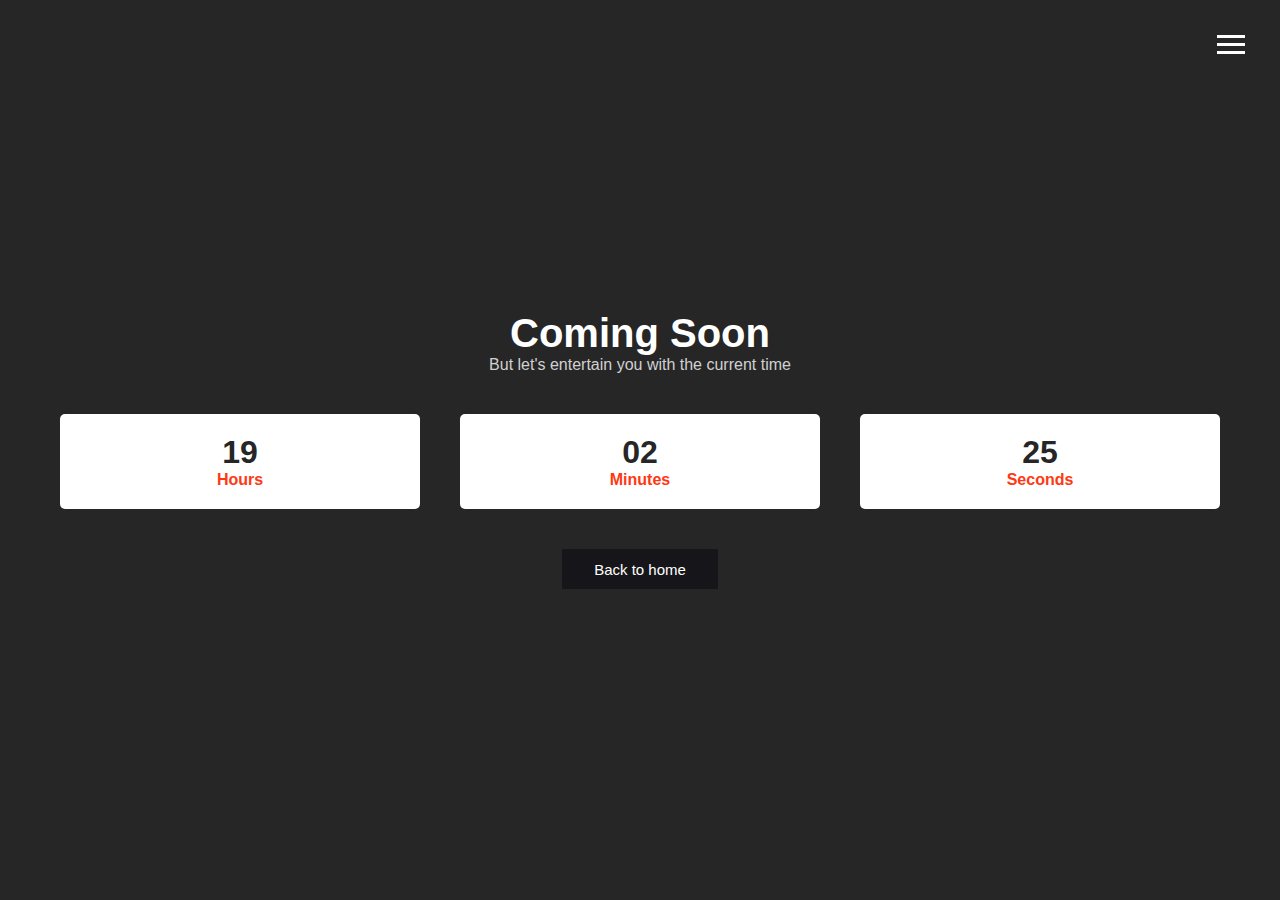
==== blog.html @ 079b9c71 "adding features" ====
<!DOCTYPE html>
<html lang="en">
  <head>
    <meta charset="UTF-8" />
    <meta name="viewport" content="width=device-width, initial-scale=1.0" />
    <link rel="stylesheet" href="./src/css/main.css" />
    <title>Blog</title>
  </head>
  <body>
    <div class="menu">
      <div class="btn-line"></div>
      <div class="btn-line"></div>
      <div class="btn-line"></div>
    </div>

    <nav>
      <ul class="nav-links">
        <li class="nav-item"><a href="./index.html">Home</a></li>
        <li class="nav-item"><a href="#">Works</a></li>
        <li class="nav-item"><a href="./blog.html">Blog</a></li>
        <li class="nav-item"><a href="#">Contact</a></li>
      </ul>
    </nav>
    <main>
      <h1>Coming Soon</h1>
      <p>But let's entertain you with the current time</p>

      <div class="time-display">
        <div class="time hrs">
          <h2 class="display-hrs">00</h2>
          <h4>Hours</h4>
        </div>
        <div class="time min">
          <h2 class="display-min">00</h2>
          <h4>Minutes</h4>
        </div>
        <div class="time hrs">
          <h2 class="display-sec">00</h2>
          <h4>Seconds</h4>
        </div>
      </div>
      <button><a href="./index.html">Back to home</a></button>
    </main>

    <script src="./src/js/main.js"></script>
    <script src="./src/js/time.js"></script>
  </body>
</html>
---- src/css/main.css ----
body {
  font-family: "Open Sans", sans-serif;
}

body {
  background-color: #262626;
  color: #919191;
  text-align: center;
}

body a {
  text-decoration: none;
  color: white;
  font-weight: semibold;
}

body header {
  width: 100%;
  padding: 20px;
  margin-top: 20vh;
  position: fixed;
  z-index: -2;
}

body header h1 {
  color: white;
  font-size: 28px;
  margin-bottom: 20px;
}

body header p {
  font-size: 15px;
  line-height: 2;
  margin-bottom: 20px;
}

body header p span {
  color: white;
}

body header button {
  padding: 0.7rem 2rem;
  background-color: #16161a;
  border: none;
  -webkit-transition: background 1s;
  transition: background 1s;
  text-decoration: none;
  color: white;
  font-weight: semibold;
  font-size: 15px;
}

body header button:hover {
  background-color: tomato;
  -webkit-transform: translate3d(0, -1px, 0);
          transform: translate3d(0, -1px, 0);
  -webkit-box-shadow: 0 2px 4px rgba(0, 0, 0, 0.37);
          box-shadow: 0 2px 4px rgba(0, 0, 0, 0.37);
}

body header .social-icons {
  margin-top: 10vh;
}

body header .social-icons a {
  text-decoration: none;
  color: white;
  font-weight: semibold;
}

body header .social-icons a i {
  font-size: 22px;
  margin: 5px;
}

body header .social-icons a i:hover {
  color: tomato;
}

.menu {
  position: absolute;
  z-index: 3;
  right: 35px;
  top: 35px;
  cursor: pointer;
  -webkit-transition: all 0.5s ease-out;
  transition: all 0.5s ease-out;
}

.menu .btn-line {
  width: 28px;
  height: 3px;
  margin: 0 0 5px 0;
  background-color: #fff;
  -webkit-transition: all 0.5s ease-out;
  transition: all 0.5s ease-out;
}

.menu.close {
  -webkit-transform: rotate(180deg);
          transform: rotate(180deg);
  position: fixed;
}

.menu.close .btn-line:nth-child(1) {
  -webkit-transform: rotate(45deg) translate(5px, 5px);
          transform: rotate(45deg) translate(5px, 5px);
}

.menu.close .btn-line:nth-child(2) {
  opacity: 0;
}

.menu.close .btn-line:nth-child(3) {
  -webkit-transform: rotate(-45deg) translate(7px, -6px);
          transform: rotate(-45deg) translate(7px, -6px);
}

nav {
  position: fixed;
  top: 0;
  width: 100%;
  opacity: 0.9;
  visibility: hidden;
}

nav.show {
  visibility: visible;
}

nav .nav-links {
  display: -webkit-box;
  display: -ms-flexbox;
  display: flex;
  -webkit-box-orient: vertical;
  -webkit-box-direction: normal;
      -ms-flex-flow: column wrap;
          flex-flow: column wrap;
  -webkit-box-align: center;
      -ms-flex-align: center;
          align-items: center;
  -webkit-box-pack: center;
      -ms-flex-pack: center;
          justify-content: center;
  width: 100%;
  height: 100vh;
  overflow: hidden;
  background: #191919;
  -webkit-transform: translate3d(0, -100%, 0);
          transform: translate3d(0, -100%, 0);
  -webkit-transition: all 0.5s ease-out;
  transition: all 0.5s ease-out;
}

nav .nav-links.show {
  -webkit-transform: translate3d(0, 0, 0);
          transform: translate3d(0, 0, 0);
}

nav ul {
  list-style: none;
}

nav ul li {
  margin: 20px;
}

nav ul li a:hover {
  color: tomato;
  -webkit-transition: all 0.5s ease-out;
  transition: all 0.5s ease-out;
}

@media (min-width: 768px) {
  p {
    width: 60%;
    margin-left: auto;
    margin-right: auto;
  }
}

main {
  display: -webkit-box;
  display: -ms-flexbox;
  display: flex;
  -webkit-box-pack: center;
      -ms-flex-pack: center;
          justify-content: center;
  -webkit-box-align: center;
      -ms-flex-align: center;
          align-items: center;
  -webkit-box-orient: vertical;
  -webkit-box-direction: normal;
      -ms-flex-direction: column;
          flex-direction: column;
  width: 100%;
  height: 100vh;
  padding: 20px;
}

main h1 {
  color: white;
  font-size: 2.5em;
}

main p {
  color: #d1d1d1;
}

main .time-display {
  display: -webkit-box;
  display: -ms-flexbox;
  display: flex;
  -webkit-box-pack: justify;
      -ms-flex-pack: justify;
          justify-content: space-between;
  -webkit-box-align: center;
      -ms-flex-align: center;
          align-items: center;
  width: 100%;
  padding: 20px;
}

main .time-display .time {
  -webkit-box-flex: 1;
      -ms-flex: 1;
          flex: 1;
  padding: 20px 10px;
  margin: 20px;
  background-color: #fff;
  border-radius: 5px;
}

main .time-display .time h2 {
  font-size: 2em;
  color: #262626;
}

main .time-display .time h4 {
  color: #ff3814;
}

main button {
  padding: 0.7rem 2rem;
  background-color: #16161a;
  border: none;
  -webkit-transition: background 1s;
  transition: background 1s;
  text-decoration: none;
  color: white;
  font-weight: semibold;
  font-size: 15px;
}

main button:hover {
  background-color: tomato;
  -webkit-transform: translate3d(0, -1px, 0);
          transform: translate3d(0, -1px, 0);
  -webkit-box-shadow: 0 2px 4px rgba(0, 0, 0, 0.37);
          box-shadow: 0 2px 4px rgba(0, 0, 0, 0.37);
}

@media (max-width: 768px) {
  .time-display {
    width: 60%;
  }
  .time-display .time {
    -webkit-box-flex: 1;
        -ms-flex: 1;
            flex: 1;
  }
}

* {
  margin: 0;
  padding: 0;
  -webkit-box-sizing: border-box;
          box-sizing: border-box;
}

body {
  font-family: "Open Sans", sans-serif;
}
/*# sourceMappingURL=main.css.map */
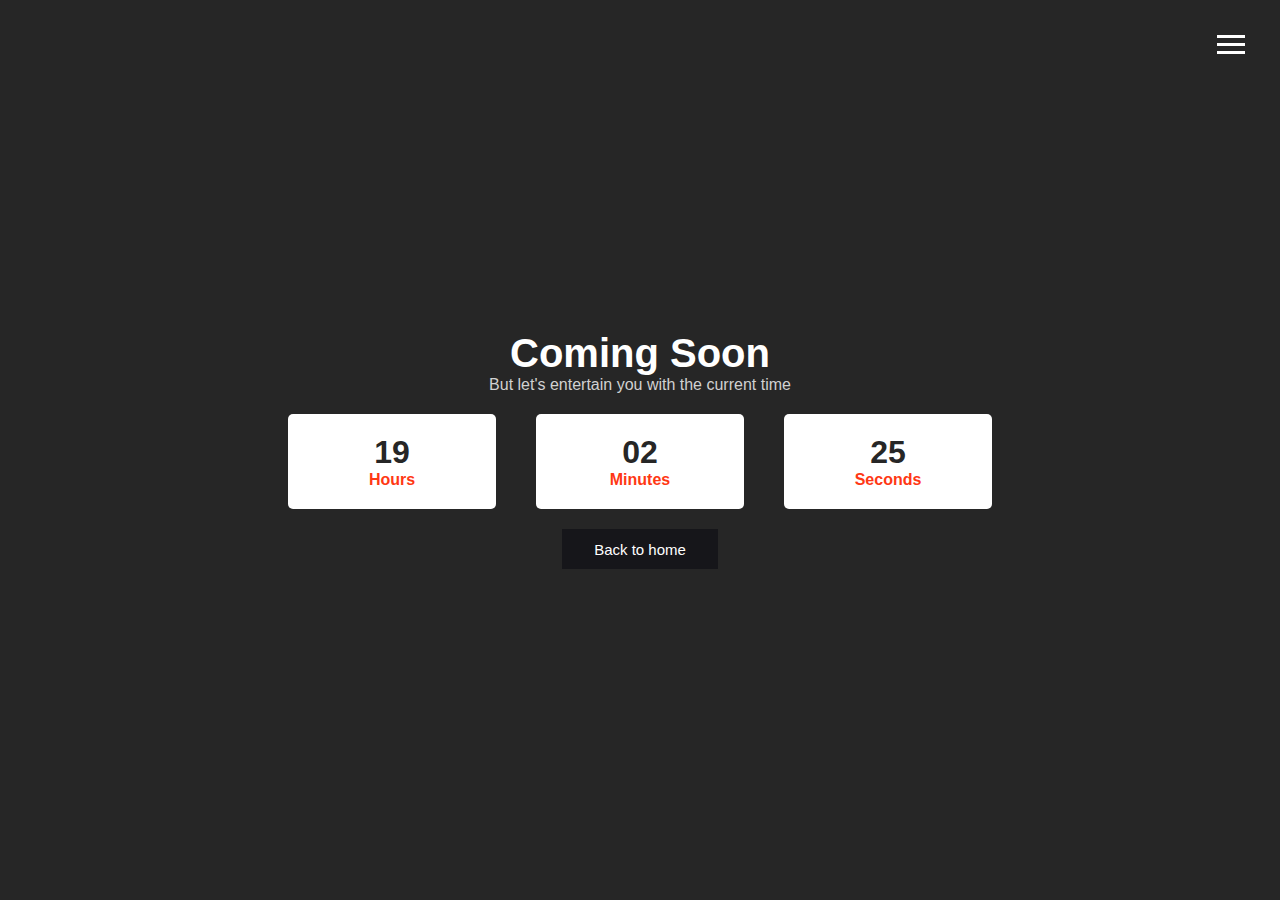
==== commit 44dcc8d9: "blog page responsiveness" ====
--- a/blog.html
+++ b/blog.html
@@ -15,10 +15,18 @@
 
     <nav>
       <ul class="nav-links">
-        <li class="nav-item"><a href="./index.html">Home</a></li>
-        <li class="nav-item"><a href="#">Works</a></li>
-        <li class="nav-item"><a href="./blog.html">Blog</a></li>
-        <li class="nav-item"><a href="#">Contact</a></li>
+        <li class="nav-item">
+          <a href="./index.html">Home</a>
+        </li>
+        <li class="nav-item">
+          <a href="#">Works</a>
+        </li>
+        <li class="nav-item">
+          <a href="./blog.html">Blog</a>
+        </li>
+        <li class="nav-item">
+          <a href="#">Contact</a>
+        </li>
       </ul>
     </nav>
     <main>
--- a/src/css/main.css
+++ b/src/css/main.css
@@ -120,7 +120,7 @@
   position: fixed;
   top: 0;
   width: 100%;
-  opacity: 0.9;
+  opacity: 0.95;
   visibility: hidden;
 }
 
@@ -193,6 +193,8 @@
   -webkit-box-direction: normal;
       -ms-flex-direction: column;
           flex-direction: column;
+  margin-left: auto;
+  margin-right: auto;
   width: 100%;
   height: 100vh;
   padding: 20px;
@@ -218,14 +220,14 @@
       -ms-flex-align: center;
           align-items: center;
   width: 100%;
-  padding: 20px;
+  margin-left: auto;
+  margin-right: auto;
 }
 
 main .time-display .time {
-  -webkit-box-flex: 1;
-      -ms-flex: 1;
-          flex: 1;
-  padding: 20px 10px;
+  width: 30%;
+  max-width: 30%;
+  padding: 20px 0.5em;
   margin: 20px;
   background-color: #fff;
   border-radius: 5px;
@@ -260,9 +262,9 @@
           box-shadow: 0 2px 4px rgba(0, 0, 0, 0.37);
 }
 
-@media (max-width: 768px) {
+@media (min-width: 768px) {
   .time-display {
-    width: 60%;
+    max-width: 60%;
   }
   .time-display .time {
     -webkit-box-flex: 1;
